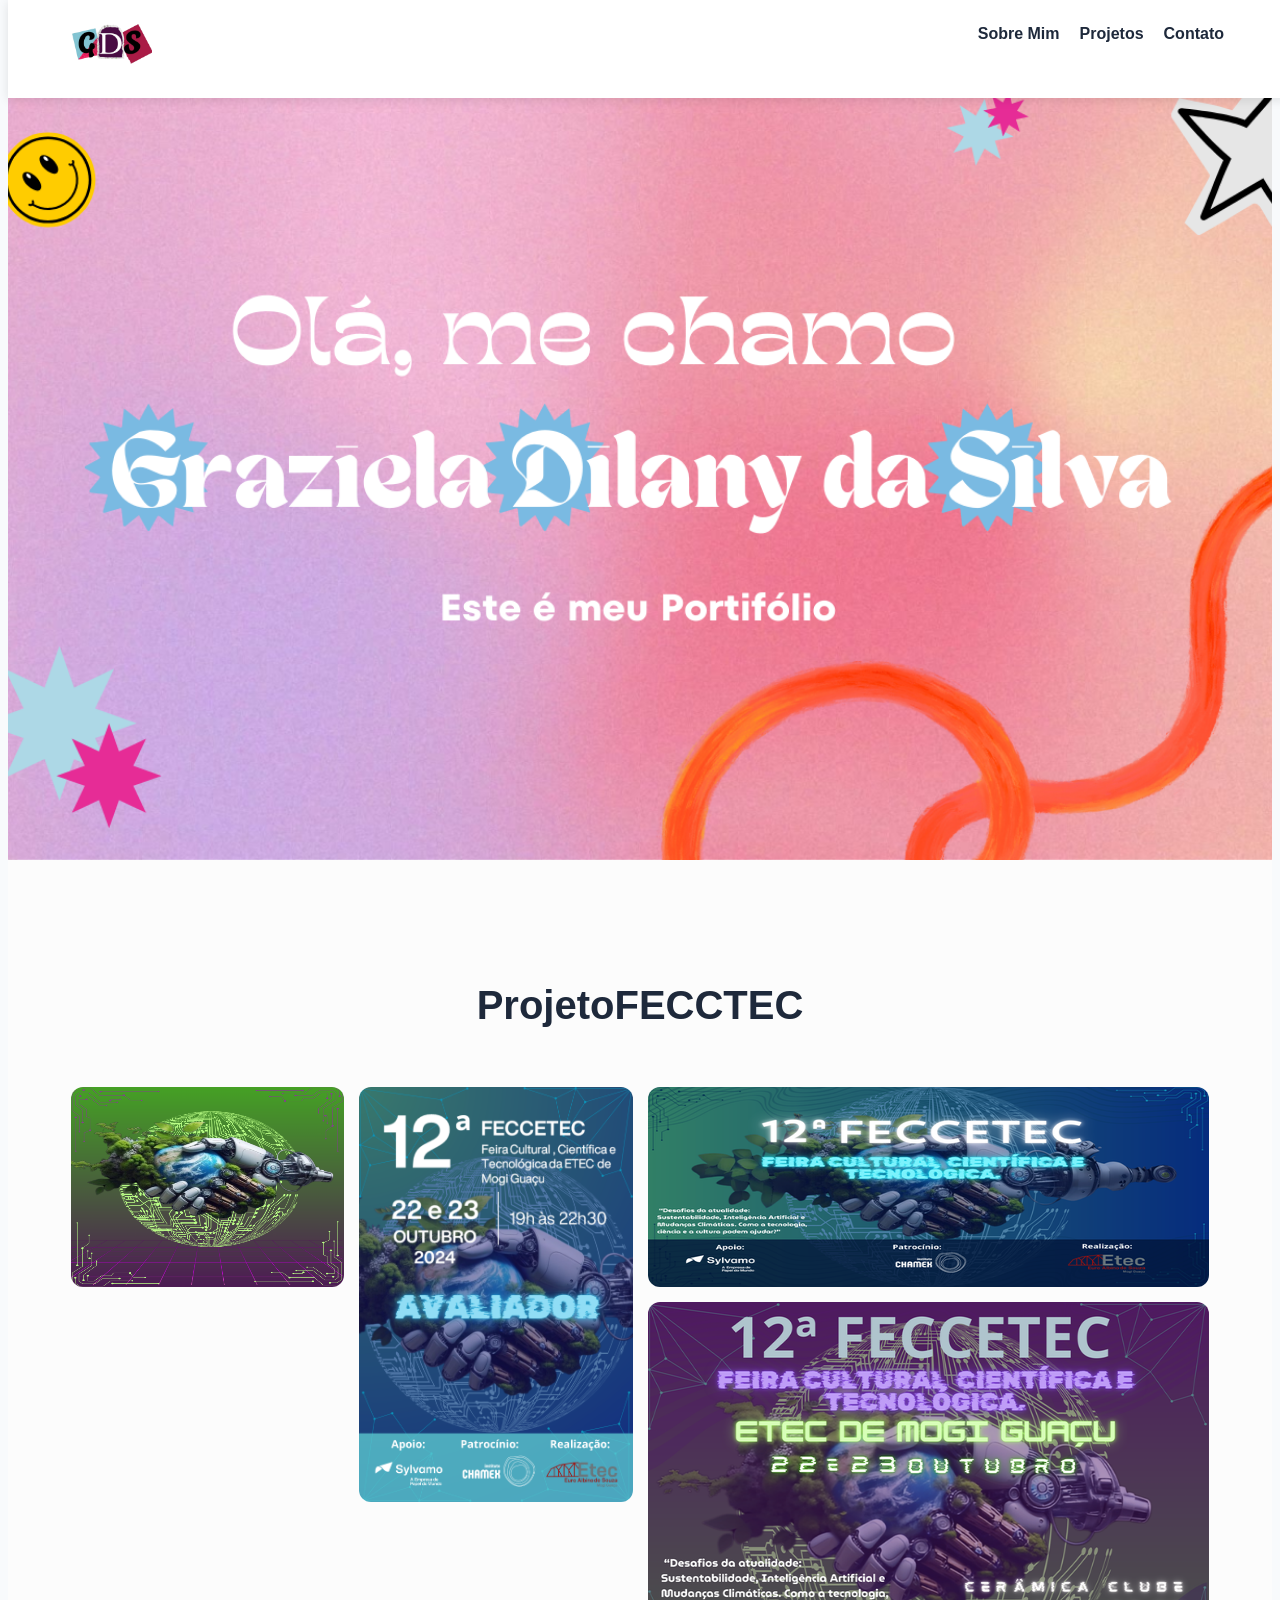
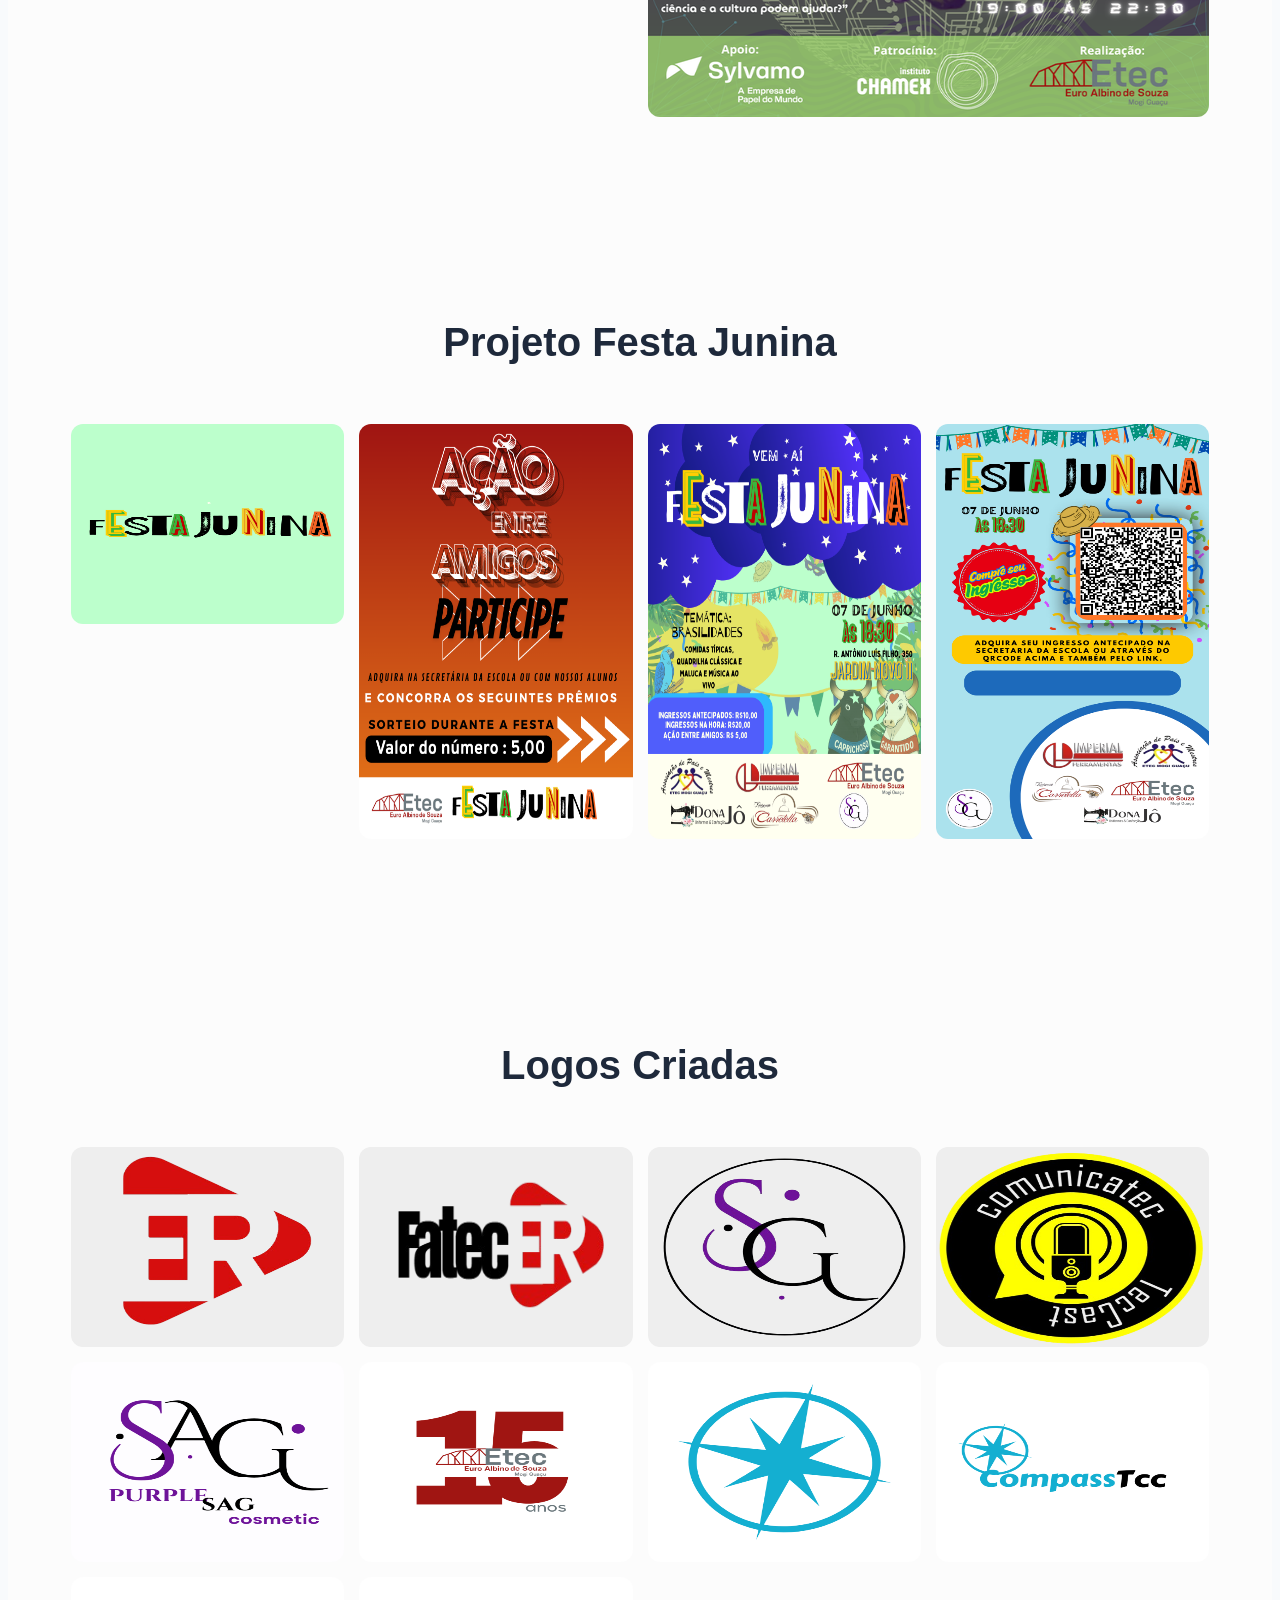
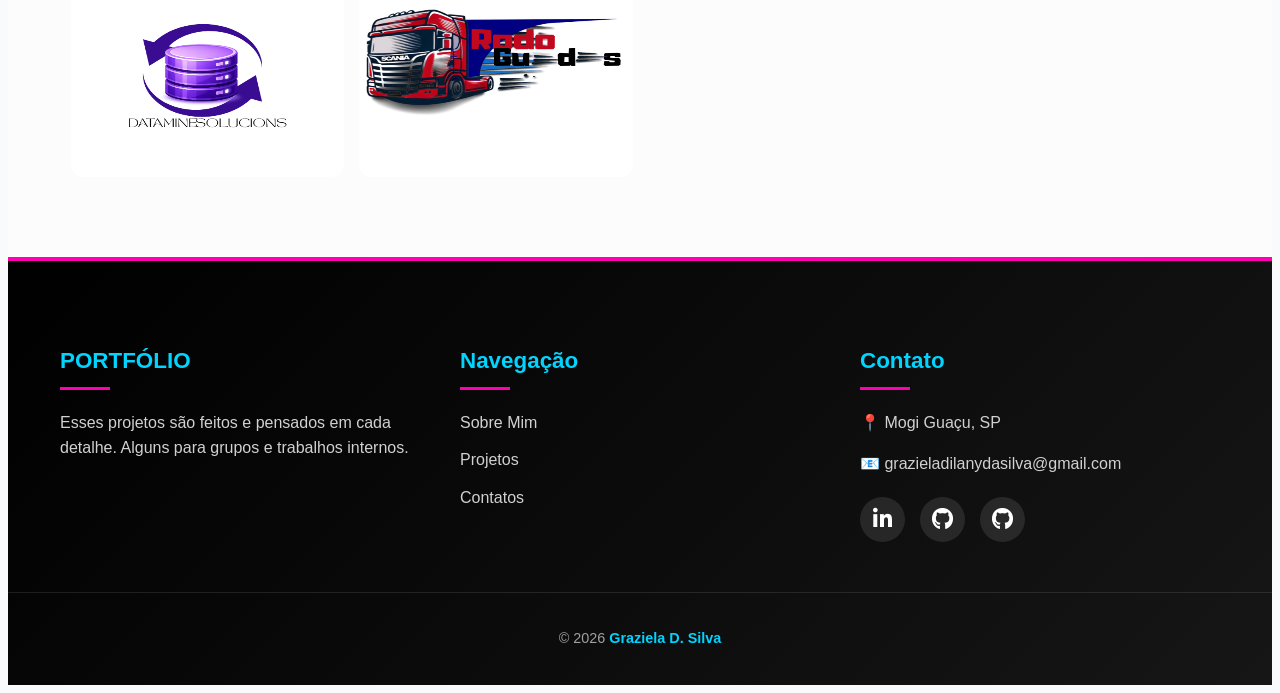
==== Projetos/Projeto.html @ a6a0f591 "Add files via upload" ====
<!DOCTYPE html>
<html lang="pt-br">
<head>
    <meta charset="UTF-8">
    <meta name="viewport" content="width=device-width, initial-scale=1.0">
    <title>Meu Portfólio | Designer & Front-end</title>
    <link rel="icon" href="../image/GDS.png">     
     <link rel="stylesheet" href="https://cdnjs.cloudflare.com/ajax/libs/font-awesome/6.4.2/css/all.min.css">
    <link rel="stylesheet" href="style.css">
</head>
<body>

    <nav class="navbar">
       <div class="logo"><img src="../image/GDS.png" width="80"></div>
        <ul>
            <li><a href="../index.html">Sobre Mim</a></li>
            <li><a href="#">Projetos</a></li>
            <li><a href="#contato">Contato</a></li>
        </ul>
    </nav>

    <div id="top" class="banner">
        <!-- Apenas a imagem de fundo -->
    </div>  

<section id="projetos" class="portfolio">
    <div class="container">
        <h2 class="section-title">ProjetoFECCTEC</h2>
        
        <div class="grid-gallery">
            <div class="gallery-item">
                <img src="../image/I.D2.png" alt="Design Gráfico">
                <div class="overlay">
                    <span>Identidade Visual</span>
                </div>
            </div>

            <div class="gallery-item tall">
                <img src="../image/crachá do avaliador.png" alt="Web Design">
                <div class="overlay">
                    <span>Crachá do Avaliador</span>
                </div>
            </div>

            <div class="gallery-item wide">
                <img src="../image/Banner azul.png" alt="Social Media">
                <div class="overlay">
                    <span>Banner</span>
                </div>
            </div>

            <div class="gallery-item big">
                <img src="../image/cartaz redimencionado.png" alt="Landing Page">
                <div class="overlay">
                    <span>Cartaz da Feccetec</span>
                </div>
            </div>

            </div>
    </div>
</section>


<section id="projetos" class="portfolio">
    <div class="container">
        <h2 class="section-title">Projeto Festa Junina
        </h2>
        
        <div class="grid-gallery">
            <div class="gallery-item">
                <img src="../image/4.png" alt="Design Gráfico">
                <div class="overlay">
                    <span>Identidade Visual</span>
                </div>
            </div>

            <div class="gallery-item tall">
                <img src="../image/POV.png" alt="Web Design">
                <div class="overlay">
                    <span>Crachá do Avaliador</span>
                </div>
            </div>
            
            <div class="gallery-item tall">
                <img src="../image/Post FESTA JUNINA.png" alt="Web Design">
                <div class="overlay">
                    <span>Crachá do Avaliador</span>
                </div>
            </div>
            
            <div class="gallery-item tall">
                <img src="../image/Compra_Ingressos.png" alt="Web Design">
                <div class="overlay">
                    <span>Crachá do Avaliador</span>
                </div>
            </div>
</section>


<section id="projetos" class="portfolio">
    <div class="container">
        <h2 class="section-title">Logos Criadas</h2>
        
        <div class="grid-gallery">
            <div class="gallery-item">
                <img src="../image/fatecer1.png" alt="Design Gráfico">
                <div class="overlay">
                    <span>Identidade Visual</span>
                </div>
            </div>

            <div class="gallery-item">
                <img src="../image/Fatecer.png" alt="Design Gráfico">
                <div class="overlay">
                    <span>Identidade Visual</span>
                </div>
            </div>

            <div class="gallery-item">
                <img src="../image/Logo.png" alt="Design Gráfico">
                <div class="overlay">
                    <span>Identidade Visual</span>
                </div>
            </div>
            
                    <div class="gallery-item">
                <img src="../image/TecCast.png" alt="Design Gráfico">
                <div class="overlay">
                    <span>Identidade Visual</span>
                </div>
            </div>

                   <div class="gallery-item">
                <img src="../image/PurpleSAG.png" alt="Design Gráfico">
                <div class="overlay">
                    <span>Identidade Visual</span>
                </div>
            </div>
               <div class="gallery-item">
                <img src="../image/LogoETEC.png" alt="Design Gráfico">
                <div class="overlay">
                    <span>Identidade Visual</span>
                </div>
            </div>
               <div class="gallery-item">
                <img src="../image/logoCompass.png" alt="Design Gráfico">
                <div class="overlay">
                    <span>Identidade Visual</span>
                </div>
            </div>
               <div class="gallery-item">
                <img src="../image/LogoCompass2.png" alt="Design Gráfico">
                <div class="overlay">
                    <span>Identidade Visual</span>
                </div>
            </div>

              <div class="gallery-item">
                <img src="../image/IdentidadeVisual.png" alt="Design Gráfico">
                <div class="overlay">
                    <span>Identidade Visual</span>
                </div>
            </div>
           <div class="gallery-item">
                <img src="../image/Teste1.png" alt="Design Gráfico">
                <div class="overlay">
                    <span>Identidade Visual</span>
                </div>
            </div>

</section>
    
<footer class="footer-custom">
    <div class="footer-container">
        <div class="footer-column">
            <h3>PORTFÓLIO</h3>
            <p>Esses projetos são feitos e pensados em cada detalhe. Alguns para grupos e trabalhos internos.</p>
        </div>

        <div class="footer-column">
            <h3>Navegação</h3>
            <ul class="footer-links">
                <li><a href="../index.html">Sobre Mim</a></li>
                <li><a href="#">Projetos</a></li>
                <li><a href="../index.html">Contatos</a></li>
            </ul>
        </div>

        <div class="footer-column">
            <h3>Contato</h3>
            <p>📍 Mogi Guaçu, SP</p>
            <p>📧 grazieladilanydasilva@gmail.com</p>
           <div class="social-icons">
                <a href="https://www.linkedin.com/in/graziela-dilany-da-silva-8bb203307" class="social-btn linkedin" title="LinkedIn" target="_blank">
                    <i class="fab fa-linkedin-in"></i>
                </a>

                <a href="https://github.com/Graziela2705" class="social-btn github" title="GitHub" target="_blank">
                    <i class="fab fa-github"></i>
                </a>
                <a href="https://github.com/Samara-Stefani" class="social-btn github" title="GitHub" target="_blank">
                    <i class="fab fa-github"></i>
                </a>
            </div>
        </div>
    </div>

    <div class="footer-bottom">
        <p>&copy; 2026 <b>Graziela D. Silva</b></p>
    </div>
</footer>

    <script src="script.js"></script>
    
</body>
</html>
---- Projetos/style.css ----
:root {
    --primary-color: #2563eb; /* Um azul moderno */
    --dark-color: #1e293b;
    --light-color: #f8fafc;
}

* {
    margin:none;
    padding: 0;
    box-sizing: border-box;
    font-family: 'Segoe UI', Tahoma, Geneva, Verdana, sans-serif;
}

body {
    background-color: var(--light-color);
    color: var(--dark-color);
    line-height: 1.6;
}

/* Navbar */
.navbar {
    display: flex;
    justify-content: space-between;
    padding: 5px 5%;
    background: white;
    position: fixed;
    width: 100%;
    top: 0;
    box-shadow: 0 2px 10px rgba(0,0,0,0.1);
    z-index: 1000;
}

.navbar ul {
    display: flex;
    list-style: none;
}

.navbar ul li {
    margin-left: 20px;
}

.navbar a {
    text-decoration:dashed;
    position:relative;
    color: var(--dark-color);
    font-weight: bold;
}
.logo {
        margin-left: 0px;
    }

.banner {
    background-image: url('../image/Banner.png'); /* Substitua pelo caminho da sua imagem */
    background-size: cover;
    background-position: center;
    height: 800px; /* Altura fixa para o banner */
    width: 100%; /* Largura total */
    display: flex;
    justify-content: center;
    align-items: center;
    margin-top: 60px; /* Espaço para acomodar a navbar fixa */
}







.portfolio {
    padding: 80px 5%;
    background-color: #fcfcfc;
}

.section-title {
    text-align: center;
    margin-bottom: 50px;
    font-size: 2.5rem;
}

/* Container do Grid */
.grid-gallery {
    display: grid;
    grid-template-columns: repeat(auto-fill, minmax(250px, 1fr));
    grid-auto-rows: 200px; /* Altura base de cada linha */
    grid-auto-flow: dense; /* Preenche espaços vazios automaticamente */
    gap: 15px;
}

/* Item da Galeria */
.gallery-item {
    position: relative;
    overflow: hidden;
    border-radius: 12px;
    background-color: #eee;
}

.gallery-item img {
    width: 100%;
    height: 100%;
    object-fit:fill; /* Garante que a foto preencha o espaço sem distorcer */
    transition: transform 0.5s ease;
}

/* Variações de Tamanho */
.gallery-item.tall {
    grid-row: span 2; /* Ocupa 2 linhas */
}

.gallery-item.wide {
    grid-column: span 2; /* Ocupa 2 colunas */
}

.gallery-item.big {
    grid-column: span 2;
    grid-row: span 2;
}

/* Efeito de Overlay (Legenda ao passar o mouse) */
.overlay {
    position: absolute;
    top: 0;
    left: 0;
    width: 100%;
    height: 100%;
    background: rgba(230, 57, 70, 0.8); /* Cor do seu tema com transparência */
    display: flex;
    align-items: center;
    justify-content: center;
    opacity: 0;
    transition: opacity 0.3s ease;
}

.overlay span {
    color: white;
    font-weight: bold;
    font-size: 1.2rem;
    transform: translateY(20px);
    transition: transform 0.3s ease;
}

.gallery-item:hover .overlay {
    opacity: 1;
}

.gallery-item:hover .overlay span {
    transform: translateY(0);
}

.gallery-item:hover img {
    transform: scale(1.1);
}

/* Ajuste para telas pequenas */
@media (max-width: 600px) {
    .gallery-item.wide, .gallery-item.big {
        grid-column: span 1;
    }
}





        /* Estilização Geral do Rodapé */
        .footer-custom {
            background: linear-gradient(135deg, #000000 0%, #161616 100%);
            color: #ffffff;
            padding: 60px 0 20px;
            font-family: 'Segoe UI', Tahoma, Geneva, Verdana, sans-serif;
            border-top: 4px solid #ff00b3;
        }

        .footer-container {
            max-width: 1200px;
            margin: 0 auto;
            display: grid;
            grid-template-columns: repeat(auto-fit, minmax(250px, 1fr));
            gap: 40px;
            padding: 0 20px;
        }

        /* Colunas */
        .footer-column h3 {
            color: #00d4ff;
            font-size: 1.4rem;
            margin-bottom: 20px;
            position: relative;
        }

        .footer-column h3::after {
            content: '';
            display: block;
            width: 50px;
            height: 3px;
            background: #ff00b3;
            margin-top: 8px;
        }

        .footer-column p {
            line-height: 1.6;
            color: #d1d1d1;
        }

        .footer-links {
            list-style: none;
            padding: 0;
        }

        .footer-links li {
            margin-bottom: 12px;
        }

        .footer-links a {
            color: #d1d1d1;
            text-decoration: none;
            transition: all 0.3s ease;
        }

        .footer-links a:hover {
            color: #00d4ff;
            padding-left: 10px;
        }

       .footer-column p {
            line-height: 1.6;
            color: #d1d1d1;
        }

        /* Estilização dos Ícones Sociais */
        .social-icons {
            display: flex;
            gap: 15px;
            margin-top: 20px;
            flex-wrap: wrap; /* Garante que os ícones quebrem linha se necessário */
        }
        .social-btn.linkedin:hover { background: #0077B5; transform: translateY(-5px); }
        .social-btn.github:hover { background: #333333; transform: translateY(-5px); }

        .social-btn {
            width: 45px;
            height: 45px;
            background: rgba(255, 255, 255, 0.1);
            display: flex;
            align-items: center;
            justify-content: center;
            border-radius: 50%;
            transition: 0.4s;
            color: white;
            text-decoration: none;
            font-size: 22px;
        }
        .social-btn:hover {
            background: #00d4ff;
            transform: translateY(-5px);
        }

        /* Rodapé Inferior (Direitos Autorais) */
       .footer-bottom {
            text-align: center;
            margin-top: 50px;
            padding-top: 20px;
            border-top: 1px solid rgba(255, 255, 255, 0.1);
            font-size: 0.9rem;
            color: #a0a0a0;
        }

        .footer-bottom b { color: #00d4ff; }
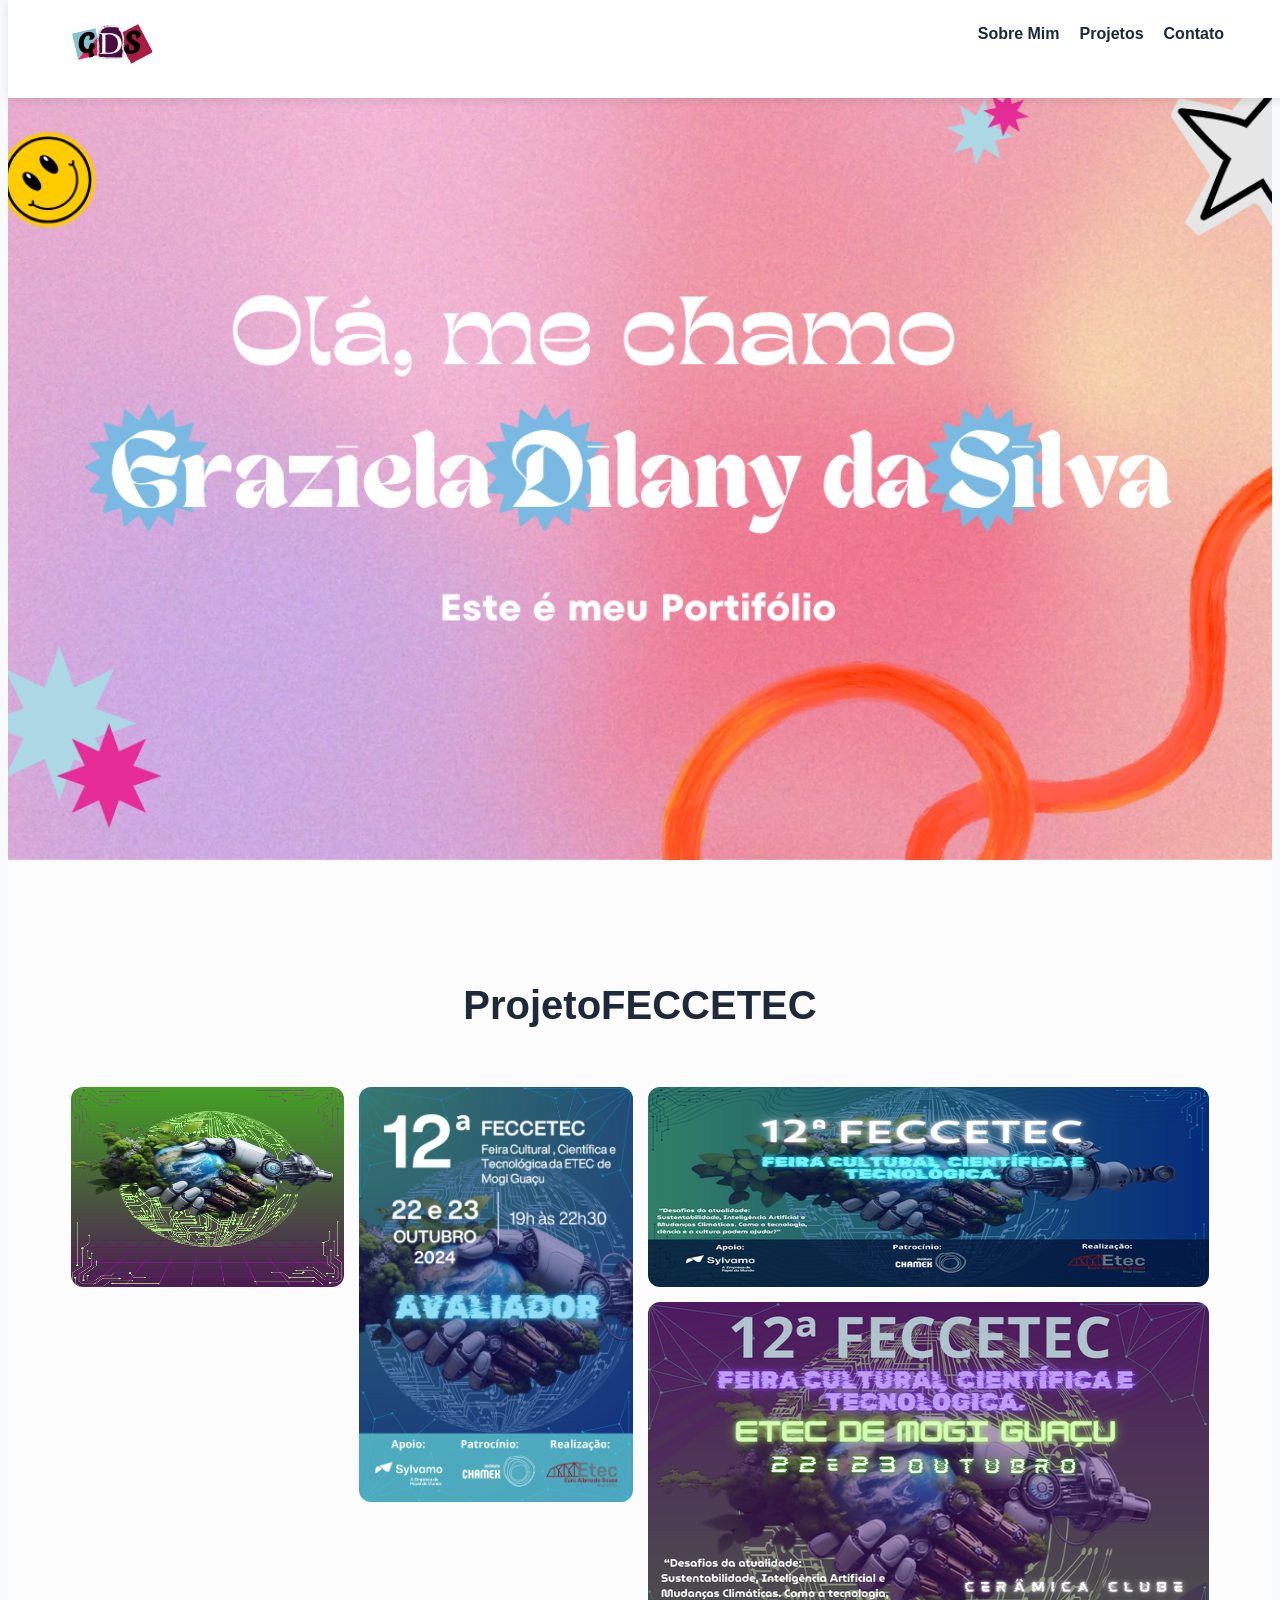
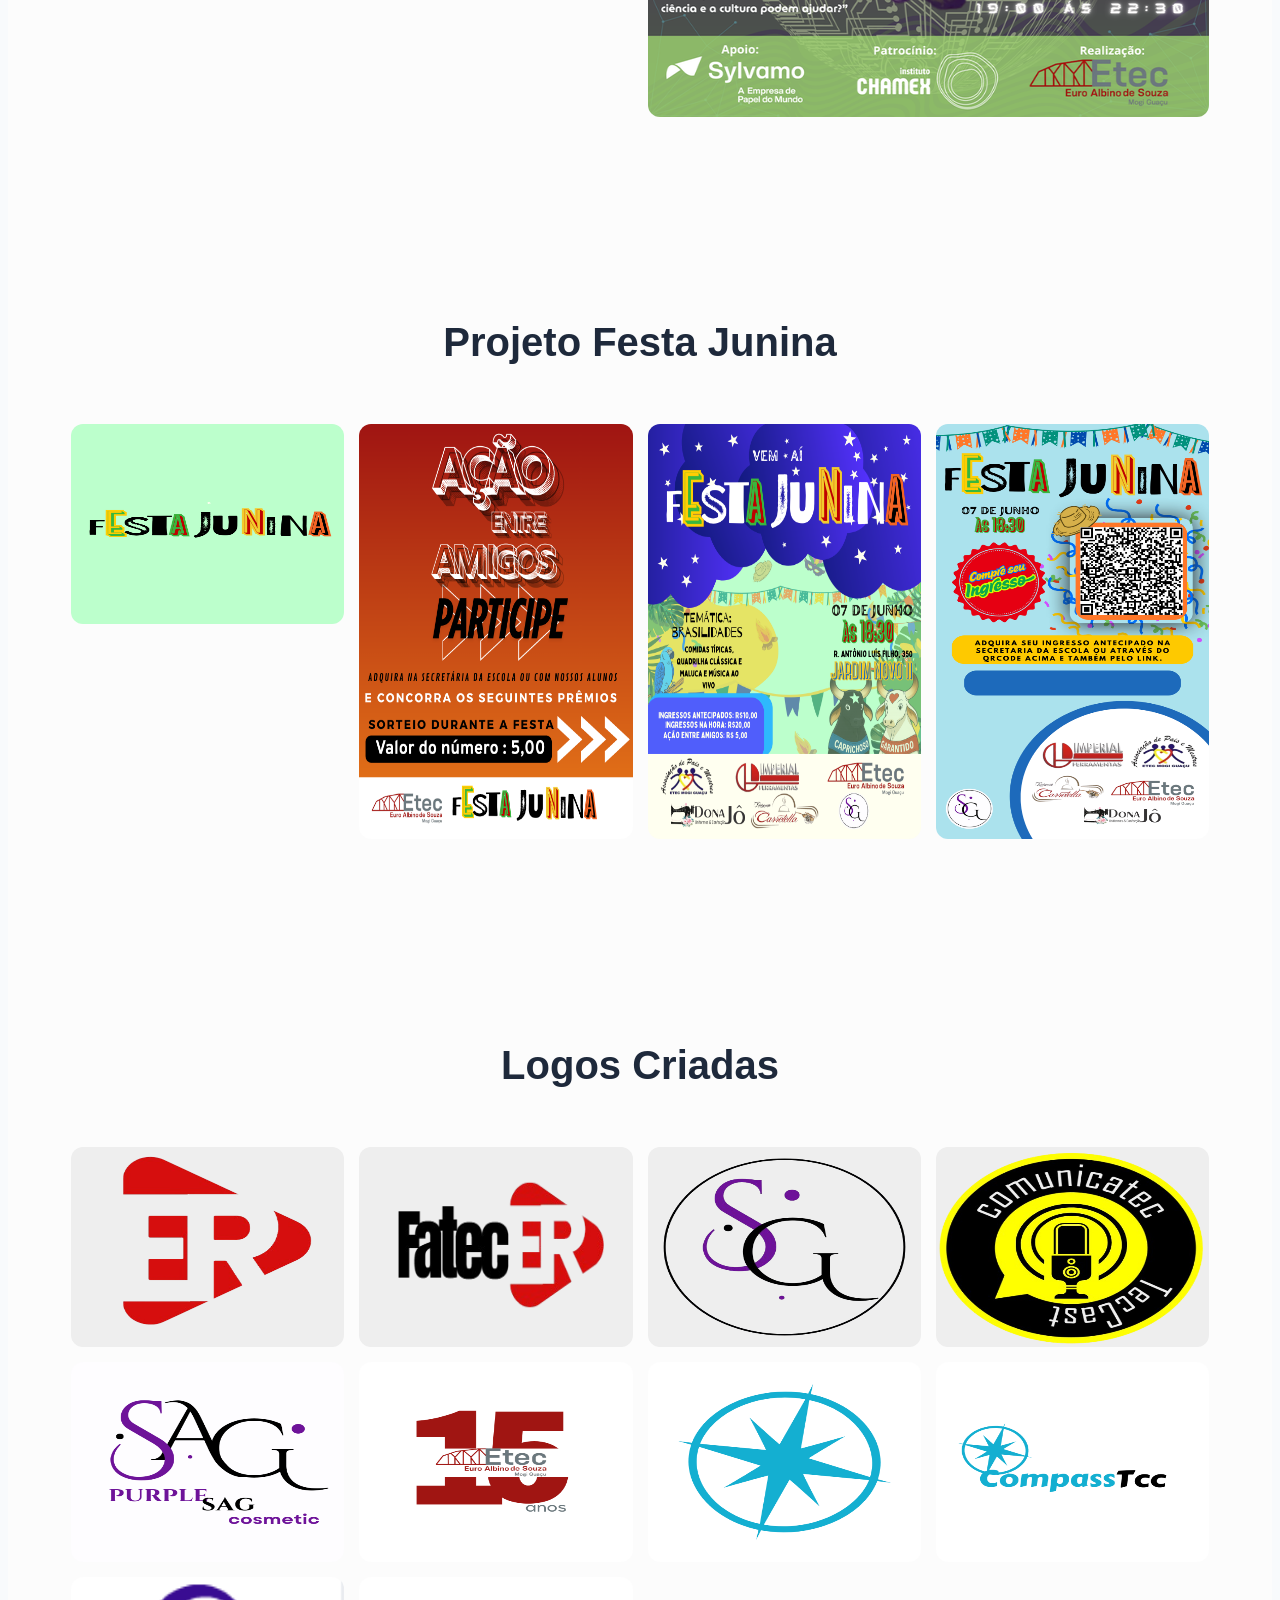
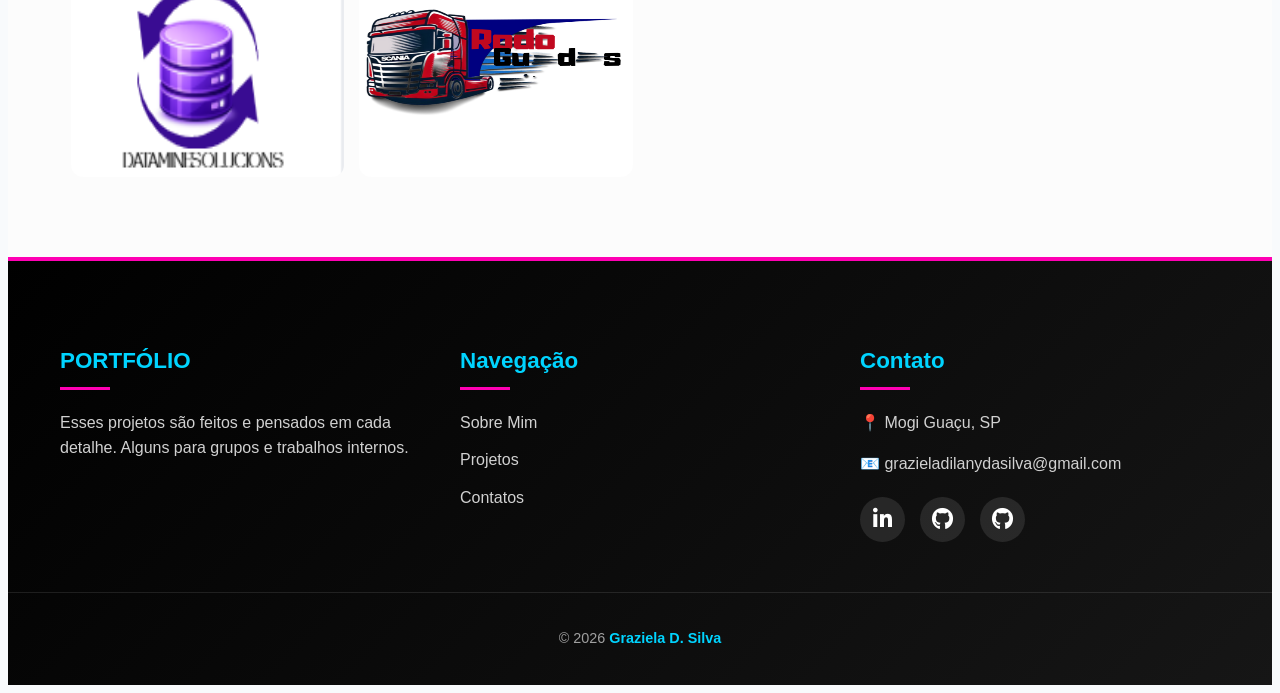
==== commit 1e1e0e59: "Add files via upload" ====
--- a/Projetos/Projeto.html
+++ b/Projetos/Projeto.html
@@ -25,7 +25,7 @@
 
 <section id="projetos" class="portfolio">
     <div class="container">
-        <h2 class="section-title">ProjetoFECCTEC</h2>
+        <h2 class="section-title">ProjetoFECCETEC</h2>
         
         <div class="grid-gallery">
             <div class="gallery-item">
@@ -43,7 +43,7 @@
             </div>
 
             <div class="gallery-item wide">
-                <img src="../image/Banner azul.png" alt="Social Media">
+                <img src="../image/Banner azul.png" class="img-fluid" alt="Social Media">
                 <div class="overlay">
                     <span>Banner</span>
                 </div>
@@ -156,13 +156,13 @@
             </div>
 
               <div class="gallery-item">
-                <img src="../image/IdentidadeVisual.png" alt="Design Gráfico">
+                <img src="../image/img_dm.png" alt="Design Gráfico">
                 <div class="overlay">
                     <span>Identidade Visual</span>
                 </div>
             </div>
            <div class="gallery-item">
-                <img src="../image/Teste1.png" alt="Design Gráfico">
+                <img src="../image/Teste1.png" class="main-photo" alt="Design Gráfico">
                 <div class="overlay">
                     <span>Identidade Visual</span>
                 </div>
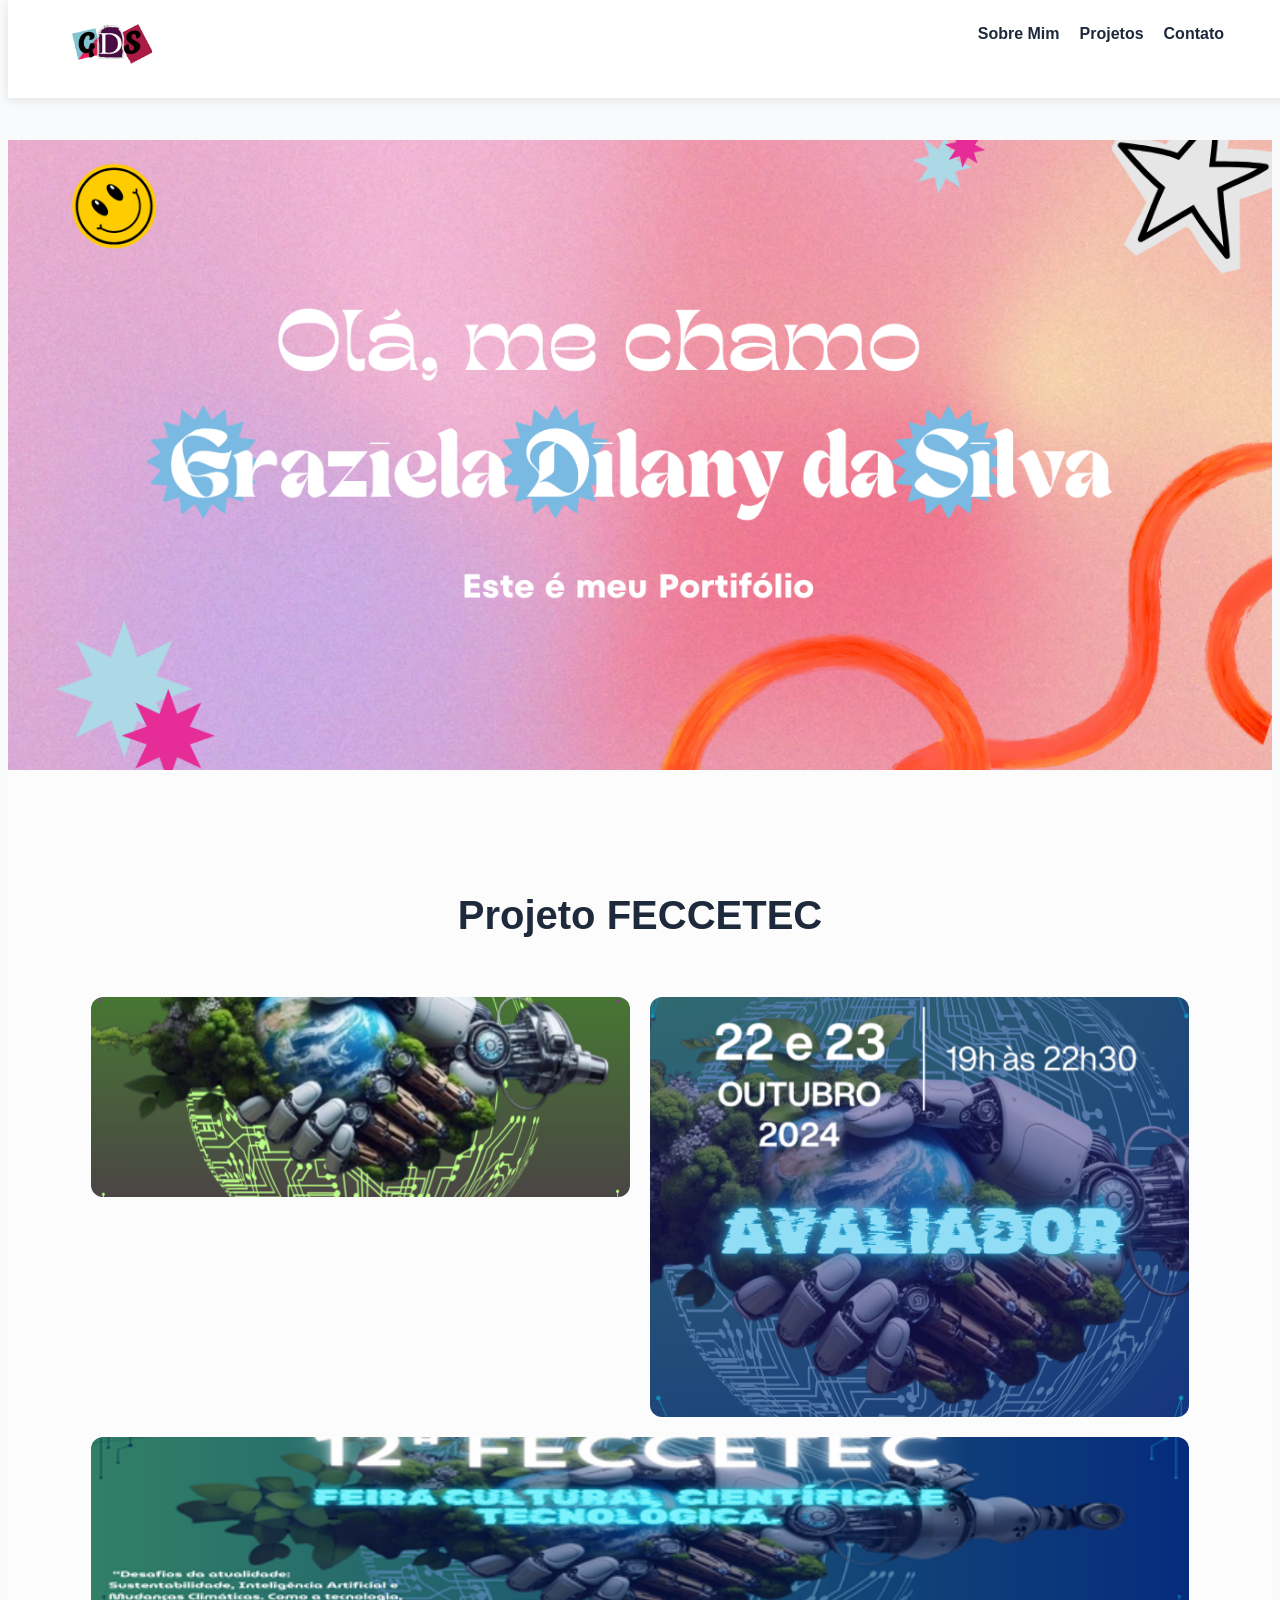
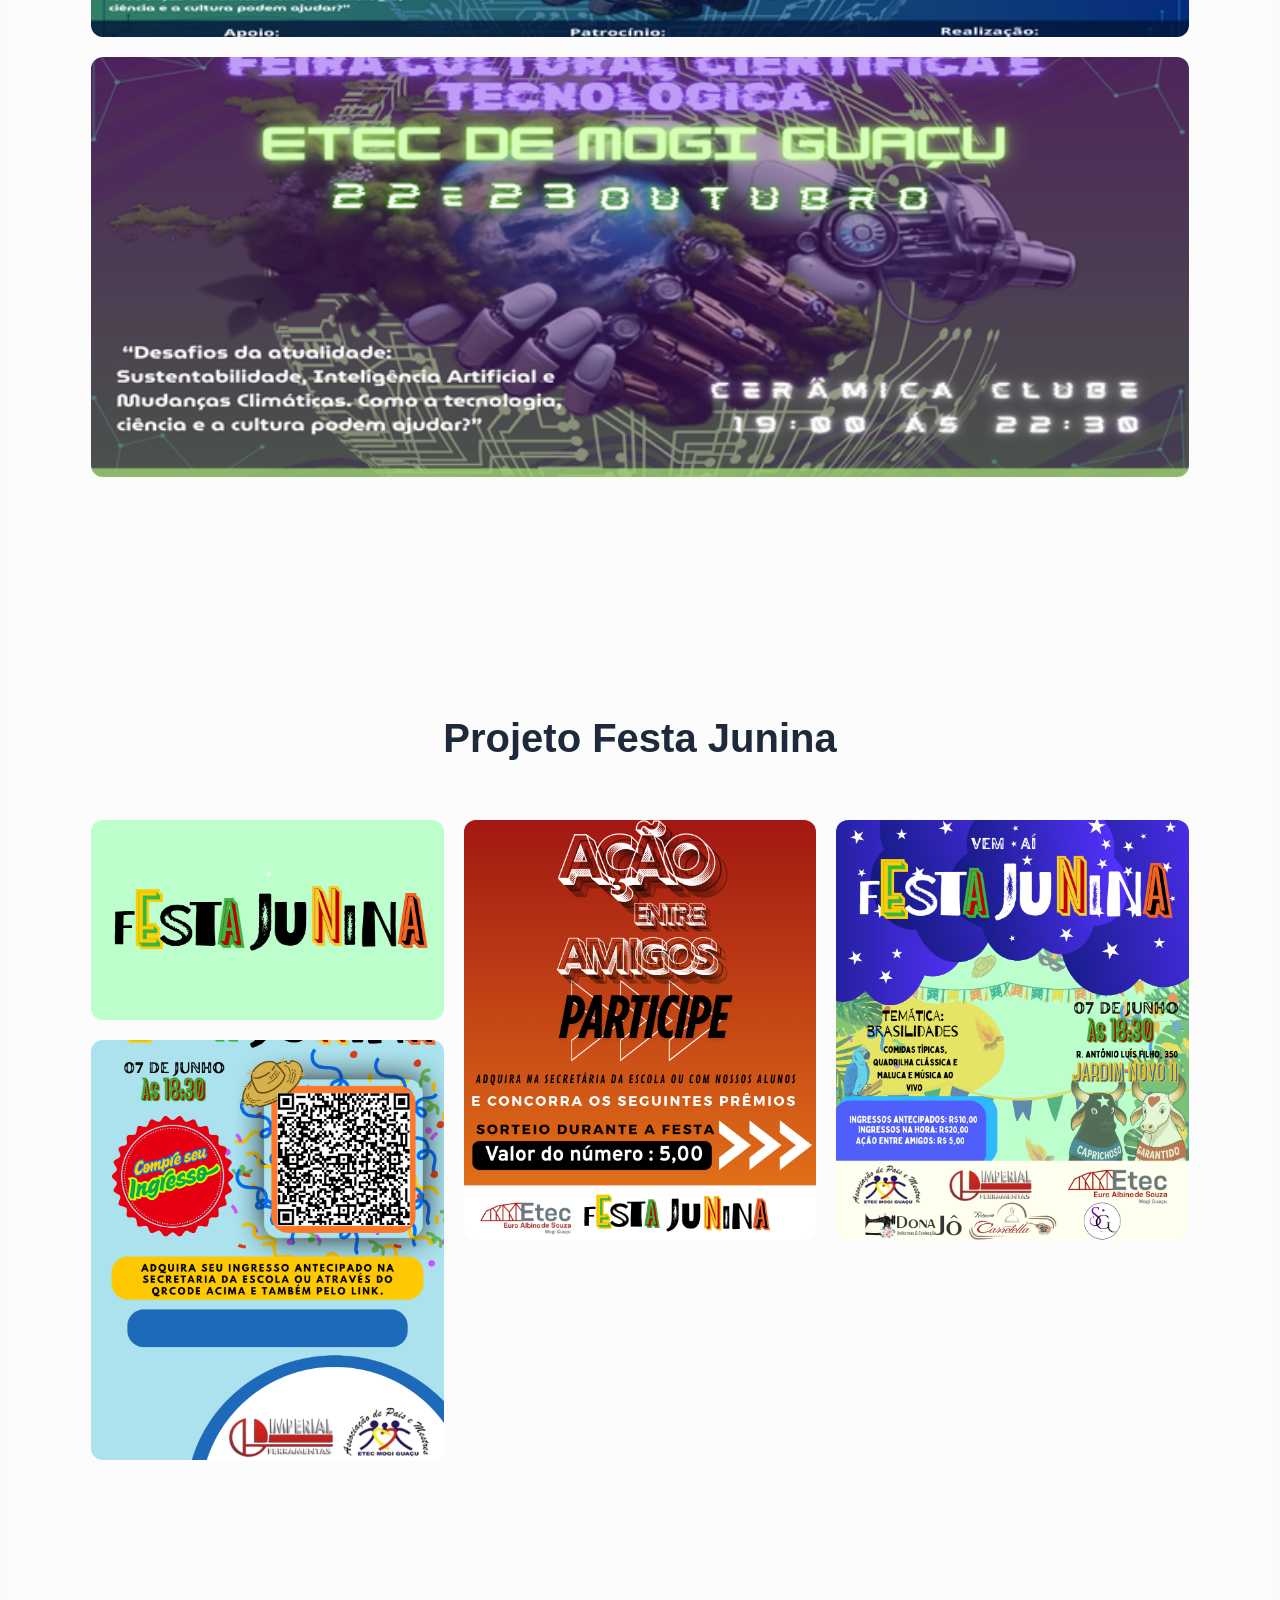
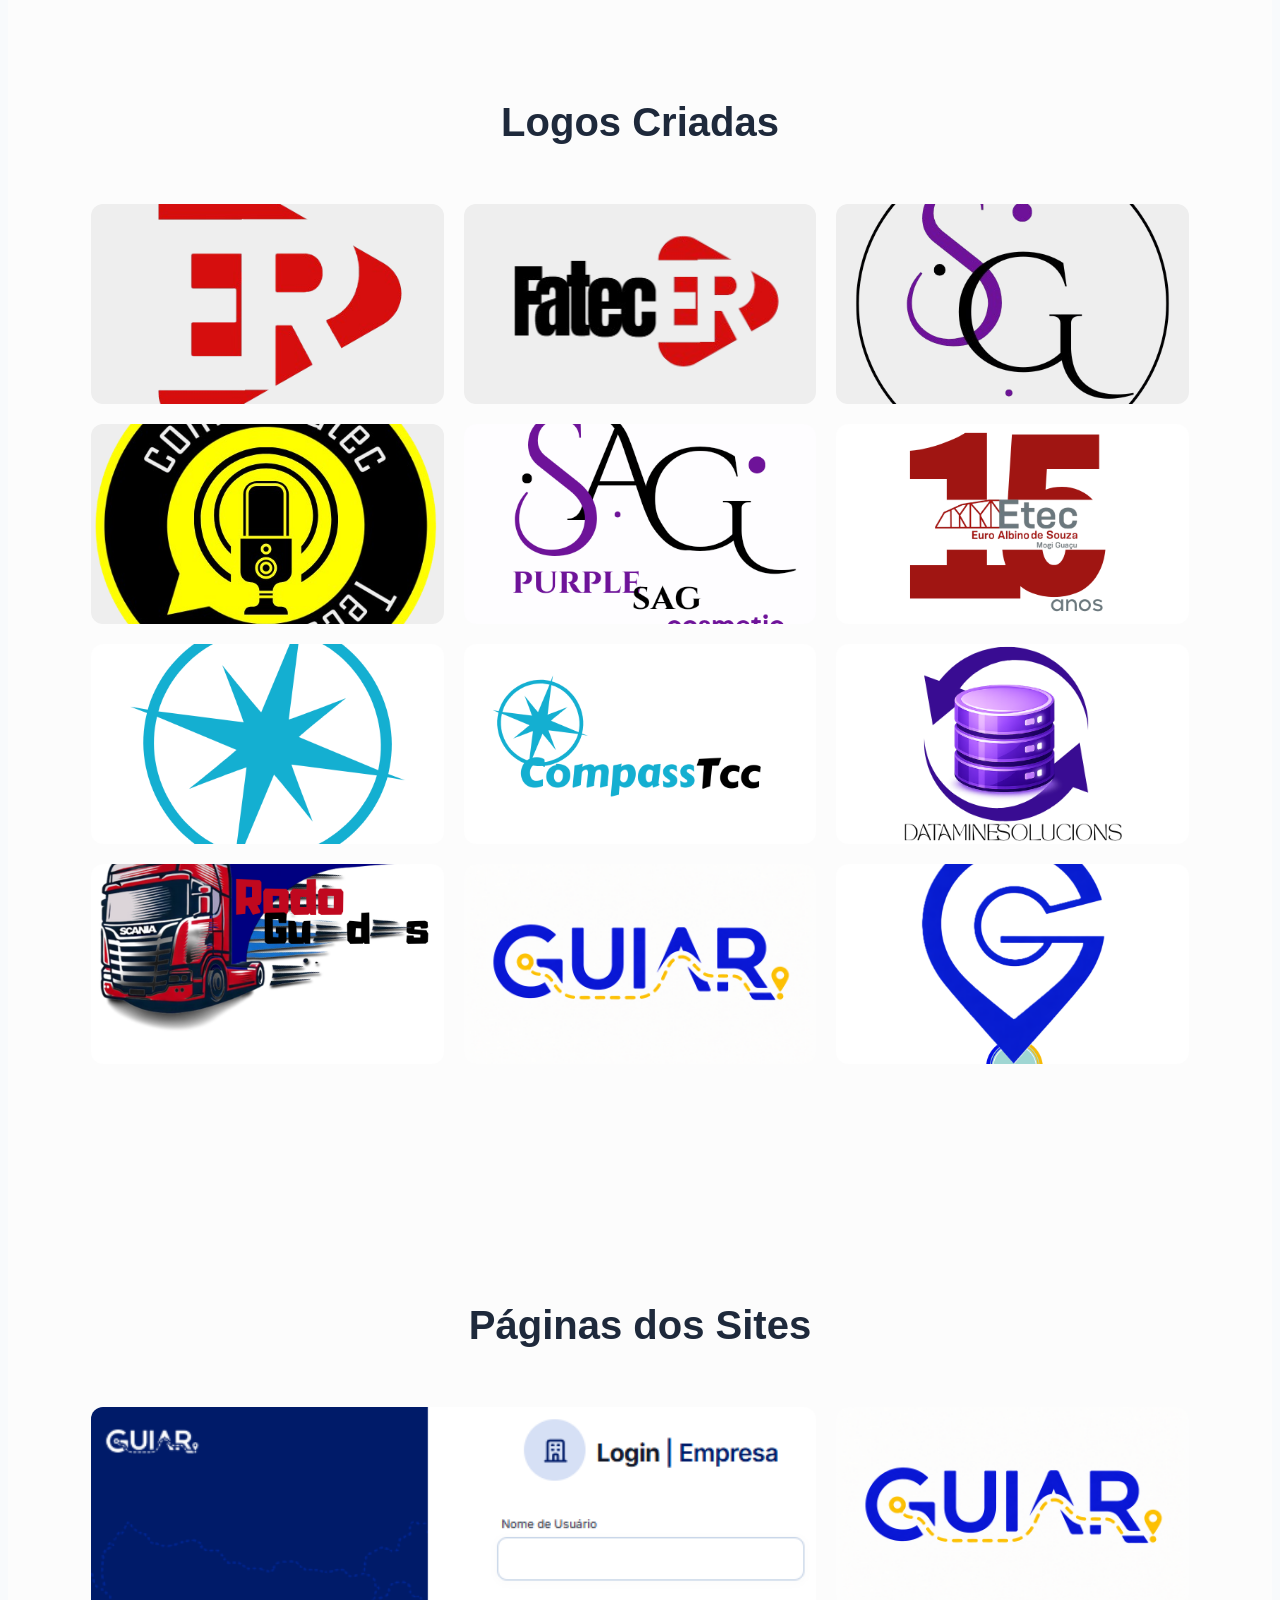
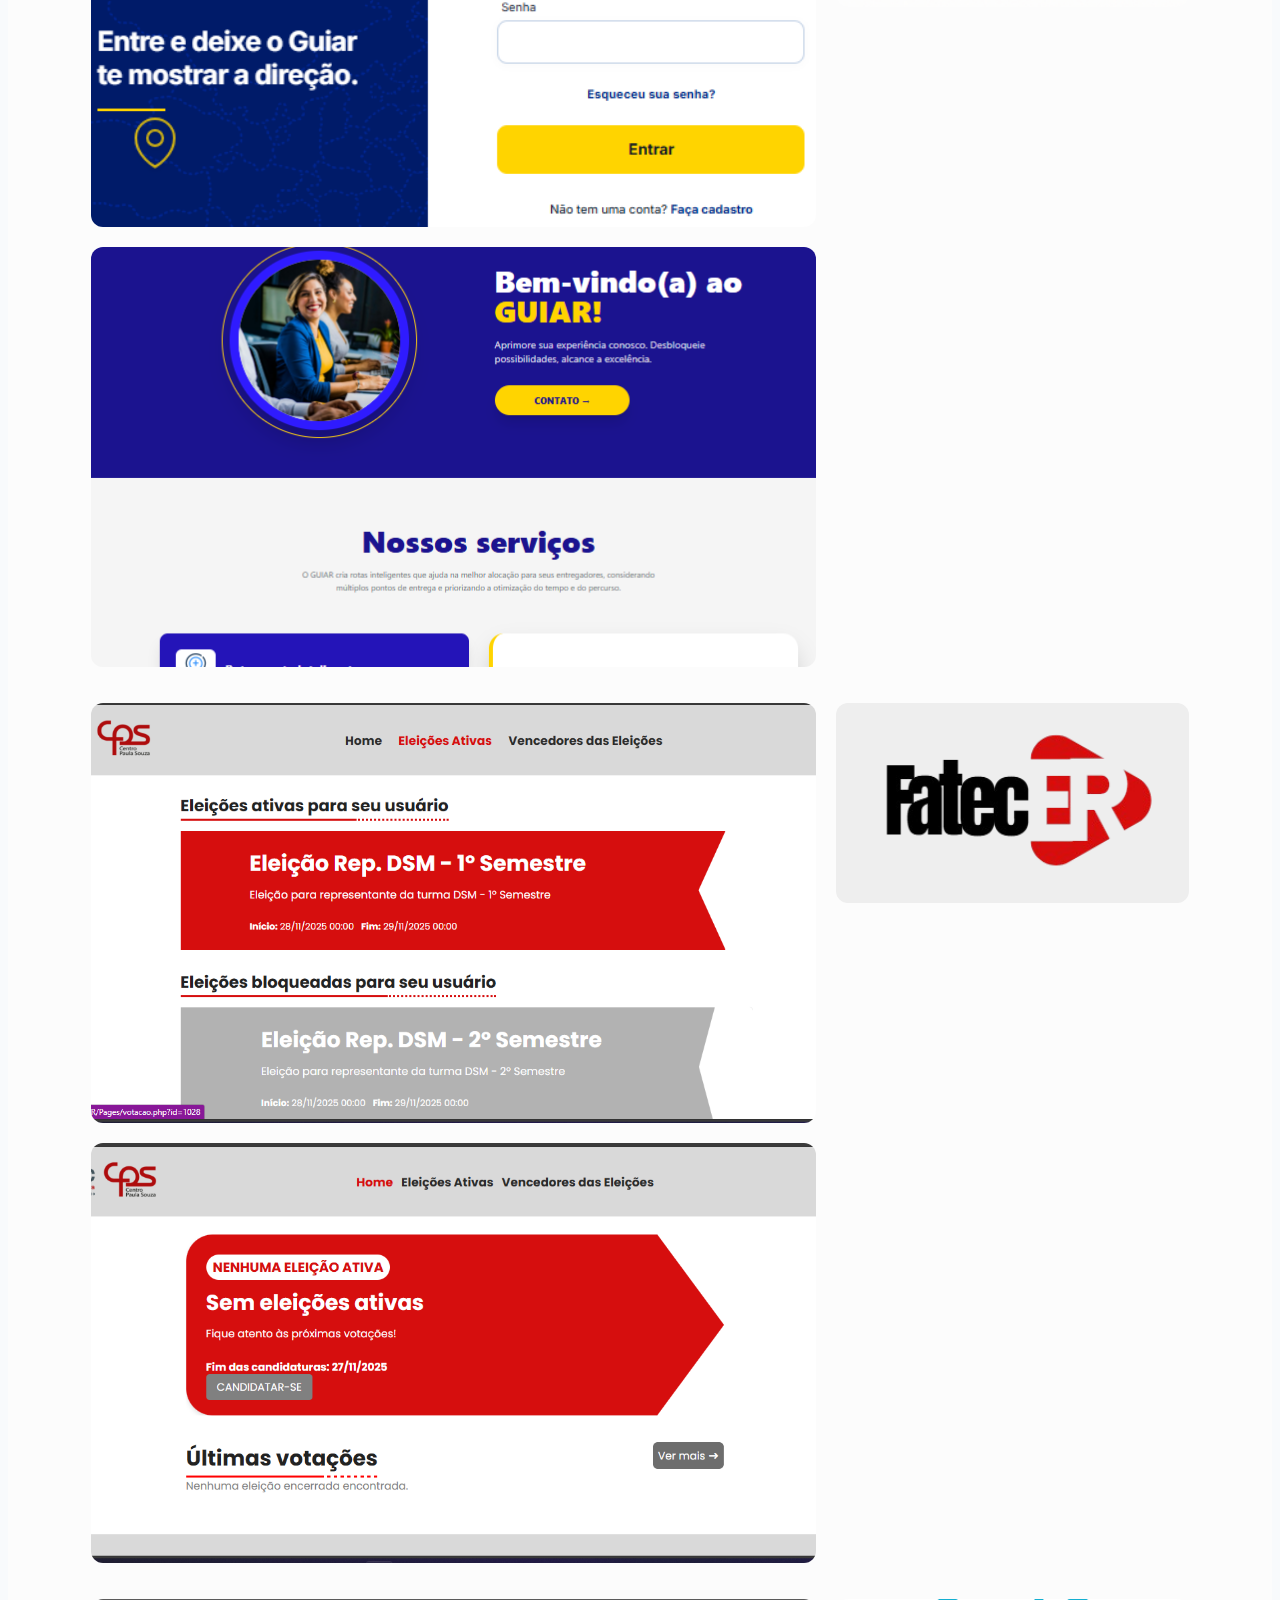
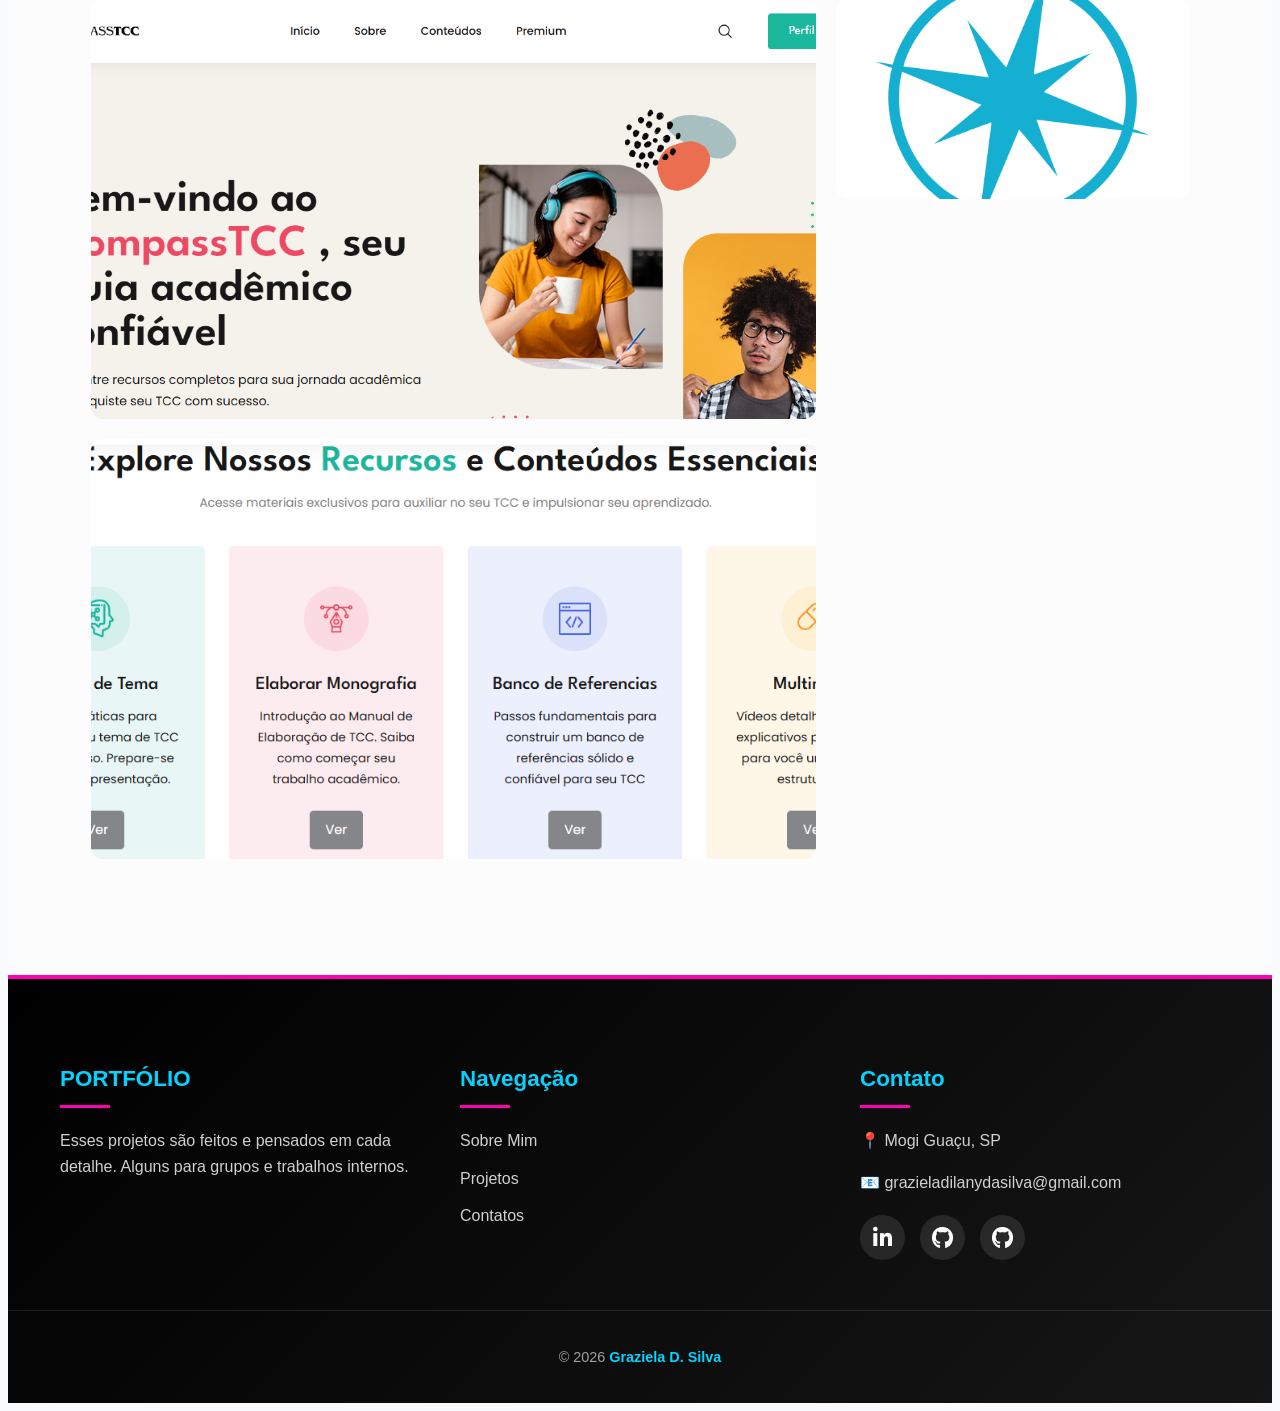
==== commit 0fe07188: "Redefinição do projeto-meu-portifolio" ====
--- a/Projetos/Projeto.html
+++ b/Projetos/Projeto.html
@@ -6,13 +6,14 @@
     <title>Meu Portfólio | Designer & Front-end</title>
     <link rel="icon" href="../image/GDS.png">     
      <link rel="stylesheet" href="https://cdnjs.cloudflare.com/ajax/libs/font-awesome/6.4.2/css/all.min.css">
+    <script src="https://cdn.tailwindcss.com"></script>
     <link rel="stylesheet" href="style.css">
 </head>
 <body>
 
-    <nav class="navbar">
-       <div class="logo"><img src="../image/GDS.png" width="80"></div>
-        <ul>
+    <nav class="navbar bg-white/90 backdrop-blur-md shadow-sm">
+       <div class="logo flex items-center"><img src="../image/GDS.png" width="80" alt="Logo"></div>
+        <ul class="flex items-center space-x-6 text-sm">
             <li><a href="../index.html">Sobre Mim</a></li>
             <li><a href="#">Projetos</a></li>
             <li><a href="#contato">Contato</a></li>
@@ -25,7 +26,7 @@
 
 <section id="projetos" class="portfolio">
     <div class="container">
-        <h2 class="section-title">ProjetoFECCETEC</h2>
+        <h2 class="section-title"><b>Projeto FECCETEC</b></h2>
         
         <div class="grid-gallery">
             <div class="gallery-item">
@@ -55,16 +56,14 @@
                     <span>Cartaz da Feccetec</span>
                 </div>
             </div>
-
-            </div>
+        </div>
     </div>
 </section>
 
 
-<section id="projetos" class="portfolio">
+<section id="projeto-festa-junina" class="portfolio">
     <div class="container">
-        <h2 class="section-title">Projeto Festa Junina
-        </h2>
+        <h2 class="section-title"><b>Projeto Festa Junina</b></h2>
         
         <div class="grid-gallery">
             <div class="gallery-item">
@@ -94,12 +93,14 @@
                     <span>Crachá do Avaliador</span>
                 </div>
             </div>
+        </div>
+    </div>
 </section>
 
 
-<section id="projetos" class="portfolio">
+<section id="logos-criadas" class="portfolio">
     <div class="container">
-        <h2 class="section-title">Logos Criadas</h2>
+        <h2 class="section-title"><b>Logos Criadas</b></h2>
         
         <div class="grid-gallery">
             <div class="gallery-item">
@@ -123,51 +124,140 @@
                 </div>
             </div>
             
-                    <div class="gallery-item">
+            <div class="gallery-item">
                 <img src="../image/TecCast.png" alt="Design Gráfico">
                 <div class="overlay">
                     <span>Identidade Visual</span>
                 </div>
             </div>
 
-                   <div class="gallery-item">
+            <div class="gallery-item">
                 <img src="../image/PurpleSAG.png" alt="Design Gráfico">
                 <div class="overlay">
                     <span>Identidade Visual</span>
                 </div>
             </div>
-               <div class="gallery-item">
+            <div class="gallery-item">
                 <img src="../image/LogoETEC.png" alt="Design Gráfico">
                 <div class="overlay">
                     <span>Identidade Visual</span>
                 </div>
             </div>
-               <div class="gallery-item">
+            <div class="gallery-item">
                 <img src="../image/logoCompass.png" alt="Design Gráfico">
                 <div class="overlay">
                     <span>Identidade Visual</span>
                 </div>
             </div>
-               <div class="gallery-item">
+            <div class="gallery-item">
                 <img src="../image/LogoCompass2.png" alt="Design Gráfico">
                 <div class="overlay">
                     <span>Identidade Visual</span>
                 </div>
             </div>
 
-              <div class="gallery-item">
-                <img src="../image/img_dm.png" alt="Design Gráfico">
-                <div class="overlay">
-                    <span>Identidade Visual</span>
-                </div>
-            </div>
-           <div class="gallery-item">
+            <div class="gallery-item">
+                <img src="../image/image DMS.png" alt="Design Gráfico">
+                <div class="overlay">
+                    <span>Identidade Visual</span>
+                </div>
+            </div>
+            <div class="gallery-item">
                 <img src="../image/Teste1.png" class="main-photo" alt="Design Gráfico">
                 <div class="overlay">
                     <span>Identidade Visual</span>
                 </div>
             </div>
-
+            <div class="gallery-item">
+                <img src="../image/Logo_GUIAR.png" class="main-photo" alt="Design Gráfico">
+                <div class="overlay">
+                    <span>Identidade Visual</span>
+                </div>
+            </div>
+            <div class="gallery-item">
+                <img src="../image/icon_GUIAR.png" class="main-photo" alt="Design Gráfico">
+                <div class="overlay">
+                    <span>Identidade Visual</span>
+                </div>
+            </div>
+        </div>
+    </div>
+</section>
+
+
+<section id="sites-screenshots" class="portfolio">
+    <div class="container">
+        <h2 class="section-title"><b>Páginas dos Sites</b></h2>
+       
+        <div class="grid-gallery">
+            <div class="gallery-item big">
+                <img src="../image/Sites_image/ImageGUIAR_1.png" alt="Página de projeto do site">
+                <div class="overlay">
+                    <span>Projeto</span>
+                </div>
+            </div>
+
+            <div class="gallery-item big">
+                <img src="../image/Sites_image/ImageGUIAR_3.png" alt="Página de serviços do site">
+                <div class="overlay">
+                    <span>Serviços</span>
+                </div>
+            </div>
+
+            <div class="gallery-item top-overlay">
+                <img src="../image/Logo_GUIAR.png" alt="Logo do Projeto">
+                <div class="overlay">
+                    <span>Logo do Projeto</span>
+                </div>
+            </div>
+        </div>
+
+        <div class="grid-gallery">
+            <div class="gallery-item big">
+                <img src="../image/Sites_image/ImageFatecER.png" alt="Página de projeto do site">
+                <div class="overlay">
+                    <span>Projeto</span>
+                </div>
+            </div>
+
+            <div class="gallery-item big">
+                <img src="../image/Sites_image/ImageFatecER_02.png" alt="Página de serviços do site">
+                <div class="overlay">
+                    <span>Serviços</span>
+                </div>
+            </div>
+
+            <div class="gallery-item top-overlay">
+                <img src="../image/Fatecer.png" alt="Logo do Projeto">
+                <div class="overlay">
+                    <span>Logo do Projeto</span>
+                </div>
+            </div>
+        </div>
+
+        <div class="grid-gallery">
+            <div class="gallery-item big">
+                <img src="../image/Sites_image/ImageCompass.png" alt="Página de projeto do site">
+                <div class="overlay">
+                    <span>Projeto</span>
+                </div>
+            </div>
+
+            <div class="gallery-item big">
+                <img src="../image/Sites_image/ImageCompass_2.png" alt="Página de serviços do site">
+                <div class="overlay">
+                    <span>Serviços</span>
+                </div>
+            </div>
+
+            <div class="gallery-item top-overlay logo-compass">
+                <img src="../image/logoCompass.png" alt="Logo do Projeto">
+                <div class="overlay">
+                    <span>Logo do Projeto</span>
+                </div>
+            </div>
+        </div>
+    </div>
 </section>
     
 <footer class="footer-custom">
@@ -210,7 +300,13 @@
     </div>
 </footer>
 
+    <div id="imageModal" class="image-modal" aria-hidden="true">
+        <div class="image-modal-content">
+            <button id="closeImageModal" class="image-modal-close" aria-label="Fechar">×</button>
+            <img id="imageModalImg" src="" alt="Imagem ampliada">
+        </div>
+    </div>
+
     <script src="script.js"></script>
-    
 </body>
 </html>
--- a/Projetos/style.css
+++ b/Projetos/style.css
@@ -53,16 +53,38 @@
         margin-left: 0px;
     }
 
+/* Container centralizado para esta página */
+.container {
+    max-width: 1200px;
+    margin: 0 auto;
+    padding: 0 20px;
+}
+
+/* Previne que a navbar fixa cubra o conteúdo */
+body {
+    padding-top: 72px;
+}
+
 .banner {
     background-image: url('../image/Banner.png'); /* Substitua pelo caminho da sua imagem */
     background-size: cover;
     background-position: center;
-    height: 800px; /* Altura fixa para o banner */
     width: 100%; /* Largura total */
+    min-height: 60vh;
+    max-height: 90vh;
+    height: min(70vh, 700px);
     display: flex;
     justify-content: center;
     align-items: center;
     margin-top: 60px; /* Espaço para acomodar a navbar fixa */
+}
+
+@media (max-width: 768px) {
+    .banner {
+        min-height: 45vh;
+        height: auto;
+        padding: 4rem 0;
+    }
 }
 
 
@@ -85,10 +107,13 @@
 /* Container do Grid */
 .grid-gallery {
     display: grid;
-    grid-template-columns: repeat(auto-fill, minmax(250px, 1fr));
-    grid-auto-rows: 200px; /* Altura base de cada linha */
+    grid-template-columns: repeat(auto-fit, minmax(260px, 1fr));
+    grid-auto-rows: 200px; /* Altura fixa de cada linha */
     grid-auto-flow: dense; /* Preenche espaços vazios automaticamente */
-    gap: 15px;
+    gap: 20px;
+    width: 100%;
+    margin-bottom: 36px; /* Espaçamento consistente entre galerias */
+    position: relative; /* para permitir overlays posicionados */
 }
 
 /* Item da Galeria */
@@ -102,7 +127,8 @@
 .gallery-item img {
     width: 100%;
     height: 100%;
-    object-fit:fill; /* Garante que a foto preencha o espaço sem distorcer */
+    object-fit: cover;
+    display: block;
     transition: transform 0.5s ease;
 }
 
@@ -120,7 +146,48 @@
     grid-row: span 2;
 }
 
-/* Efeito de Overlay (Legenda ao passar o mouse) */
+/* Estilização Geral do Rodapé */
+.footer-custom {
+    background: linear-gradient(135deg, #000000 0%, #161616 100%);
+    color: #ffffff;
+    padding: 60px 0 20px;
+    font-family: 'Segoe UI', Tahoma, Geneva, Verdana, sans-serif;
+    border-top: 4px solid #ff00b3;
+}
+
+/* Navbar mobile specific for this page */
+@media (max-width: 700px) {
+    .navbar { padding: 10px 6%; }
+    .navbar ul { display: flex; flex-direction: column; gap: 10px; align-items: flex-end; }
+    .navbar ul li { margin-left: 0; }
+    .logo img { width: 60px; }
+}
+
+/* Media Queries para Responsividade */
+@media (max-width: 1200px) {
+    .grid-gallery {
+        grid-template-columns: repeat(auto-fit, minmax(220px, 1fr));
+    }
+}
+
+@media (max-width: 900px) {
+    .grid-gallery {
+        grid-template-columns: repeat(auto-fit, minmax(200px, 1fr));
+    }
+}
+
+@media (max-width: 600px) {
+    .grid-gallery {
+        grid-template-columns: 1fr;
+    }
+
+    .gallery-item.tall,
+    .gallery-item.wide,
+    .gallery-item.big {
+        grid-column: span 1;
+        grid-row: span 1;
+    }
+}
 .overlay {
     position: absolute;
     top: 0;
@@ -160,6 +227,80 @@
     .gallery-item.wide, .gallery-item.big {
         grid-column: span 1;
     }
+}
+
+/* Regras extras para celulares muito pequenos */
+@media (max-width: 480px) {
+    .grid-gallery {
+        grid-auto-rows: 140px;
+        gap: 12px;
+    }
+
+    .gallery-item.big {
+        grid-row: span 1; /* evita itens muito altos */
+    }
+
+    .overlay span {
+        font-size: 1rem;
+        padding: 0 6px;
+    }
+
+    .gallery-item.top-overlay {
+        max-width: 160px;
+        width: calc(100% - 40px);
+        transform: translateY(-30px);
+        justify-self: center;
+    }
+
+    .gallery-item img {
+        object-position: center top; /* mostra mais do topo em telas estreitas */
+    }
+}
+
+.image-modal {
+    position: fixed;
+    inset: 0;
+    background: rgba(0, 0, 0, 0.9);
+    display: none;
+    align-items: center;
+    justify-content: center;
+    z-index: 2000;
+    padding: 20px;
+}
+
+.image-modal.active {
+    display: flex;
+}
+
+.image-modal-content {
+    position: relative;
+    max-width: 95vw;
+    max-height: 95vh;
+    display: flex;
+    align-items: center;
+    justify-content: center;
+}
+
+.image-modal-content img {
+    max-width: 100%;
+    max-height: 95vh;
+    object-fit: contain;
+    border-radius: 12px;
+    box-shadow: 0 20px 60px rgba(0, 0, 0, 0.35);
+}
+
+.image-modal-close {
+    position: absolute;
+    top: 12px;
+    right: 12px;
+    width: 42px;
+    height: 42px;
+    border: none;
+    border-radius: 50%;
+    background: rgba(255,255,255,0.18);
+    color: white;
+    font-size: 24px;
+    cursor: pointer;
 }
 
 
